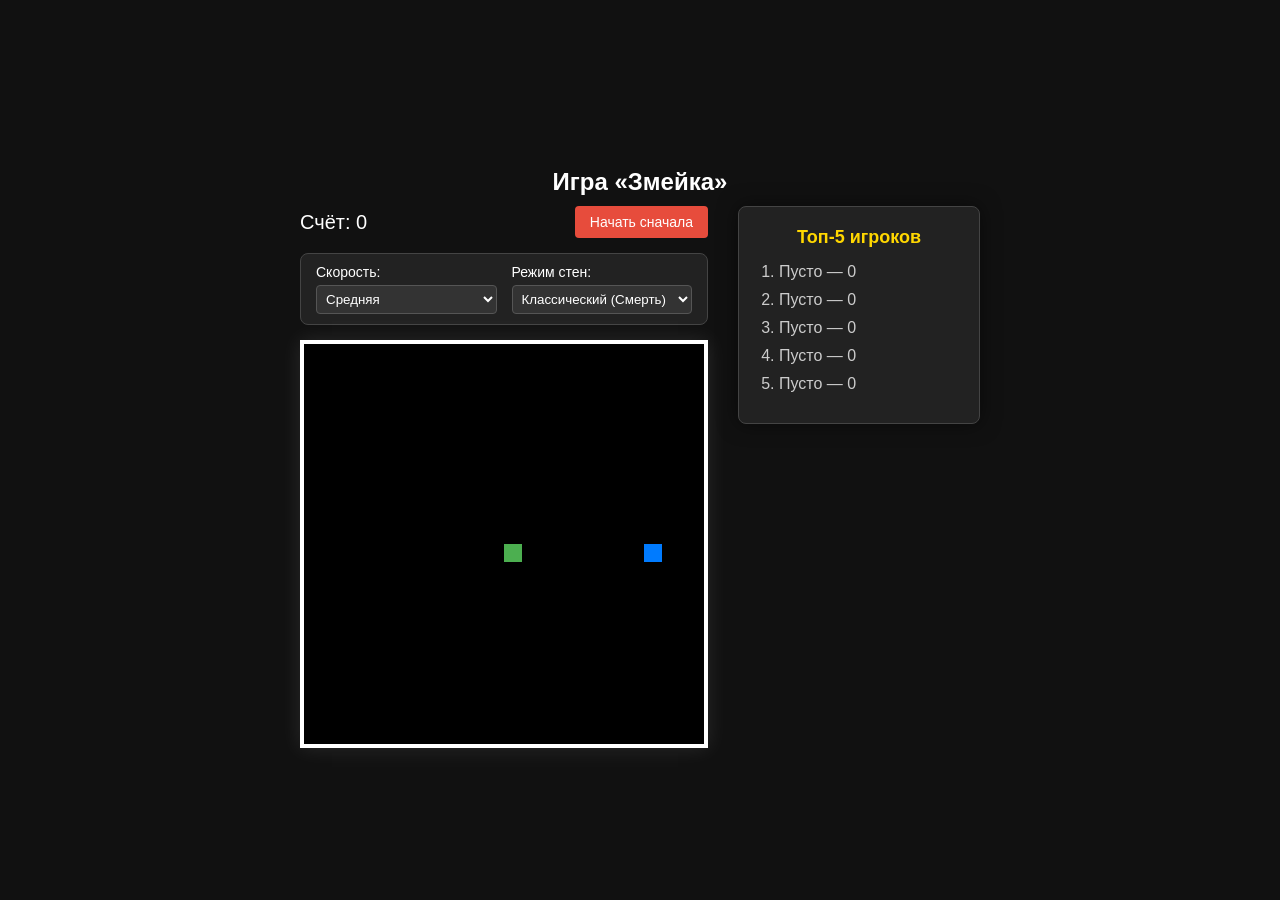
==== index.html @ d4bdb7f7 "Rename snake.html to index.html" ====
<!DOCTYPE html>
<html lang="ru" />

<head>
    <meta charset="UTF-8" />
    <meta name="viewport" content="width=device-width, initial-scale=1.0" />
    <title>Игра Змейка</title>
    <link rel="stylesheet" href="style.css" />
</head>

<body>
    <h1>Игра «Змейка»</h1>

    <div class="main-container">
        <!-- Левая панель: настройки и игра -->
        <div class="game-area">
            <div class="scoreboard">
                <div id="score">Счёт: 0</div>
                <button id="resetBtn">Начать сначала</button>
            </div>

            <div class="controls">
                <label>Скорость:
                    <select id="speedSelect">
                        <option value="150">Низкая</option>
                        <option value="100" selected>Средняя</option>
                        <option value="60">Высокая</option>
                    </select>
                </label>
                <label>Режим стен:
                    <select id="wallSelect">
                        <option value="classic" selected>Классический (Смерть)</option>
                        <option value="portal">Сквозь стену</option>
                        <option value="random">Случайная стена</option>
                    </select>
                </label>
            </div>

            <canvas id="gameCanvas" width="400" height="400"></canvas>
        </div>

        <!-- Правая панель: Таблица рекордов -->
        <div class="leaderboard">
            <h2>Топ-5 игроков</h2>
            <ol id="recordsList">
                <li>Пусто — 0</li>
                <li>Пусто — 0</li>
                <li>Пусто — 0</li>
                <li>Пусто — 0</li>
                <li>Пусто — 0</li>
            </ol>
        </div>
    </div>

    <script src="script.js"></script>
</body>
---- style.css ----
body {
    background-color: #111;
    color: white;
    font-family: Arial, sans-serif;
    display: flex;
    flex-direction: column;
    align-items: center;
    justify-content: center;
    height: 100vh;
    margin: 0;
    overflow: hidden;
}

h1 {
    margin-bottom: 10px;
    font-size: 24px;
}

.main-container {
    display: flex;
    gap: 30px;
    align-items: flex-start;
}

.game-area {
    display: flex;
    flex-direction: column;
    align-items: center;
}

.scoreboard {
    font-size: 20px;
    margin-bottom: 15px;
    display: flex;
    justify-content: space-between;
    align-items: center;
    width: 100%;
}

#resetBtn {
    background-color: #e74c3c;
    color: white;
    border: none;
    padding: 8px 15px;
    font-size: 14px;
    border-radius: 4px;
    cursor: pointer;
    transition: background 0.2s;
}

#resetBtn:hover {
    background-color: #c0392b;
}

#resetBtn:focus {
    outline: none;
}

.controls {
    margin-bottom: 15px;
    display: flex;
    gap: 15px;
    background: #222;
    padding: 10px 15px;
    border-radius: 8px;
    border: 1px solid #444;
    width: 100%;
    box-sizing: border-box;
}

label {
    font-size: 14px;
    display: flex;
    flex-direction: column;
    gap: 5px;
    flex: 1;
}

select {
    background: #333;
    color: white;
    border: 1px solid #555;
    padding: 5px;
    border-radius: 4px;
    cursor: pointer;
}

select:focus {
    outline: none;
    border-color: #4CAF50;
}

canvas {
    border: 4px solid #fff;
    background-color: #000;
    box-shadow: 0 0 20px rgba(255, 255, 255, 0.1);
}

/* Стили таблицы рекордов */
.leaderboard {
    background: #222;
    border: 1px solid #444;
    border-radius: 8px;
    padding: 20px;
    width: 200px;
    box-shadow: 0 0 20px rgba(0, 0, 0, 0.5);
}

.leaderboard h2 {
    font-size: 18px;
    margin-top: 0;
    margin-bottom: 15px;
    text-align: center;
    color: #FFD700;
}

.leaderboard ol {
    padding-left: 20px;
    margin: 0;
}

.leaderboard li {
    font-size: 16px;
    margin-bottom: 10px;
    color: #ccc;
}
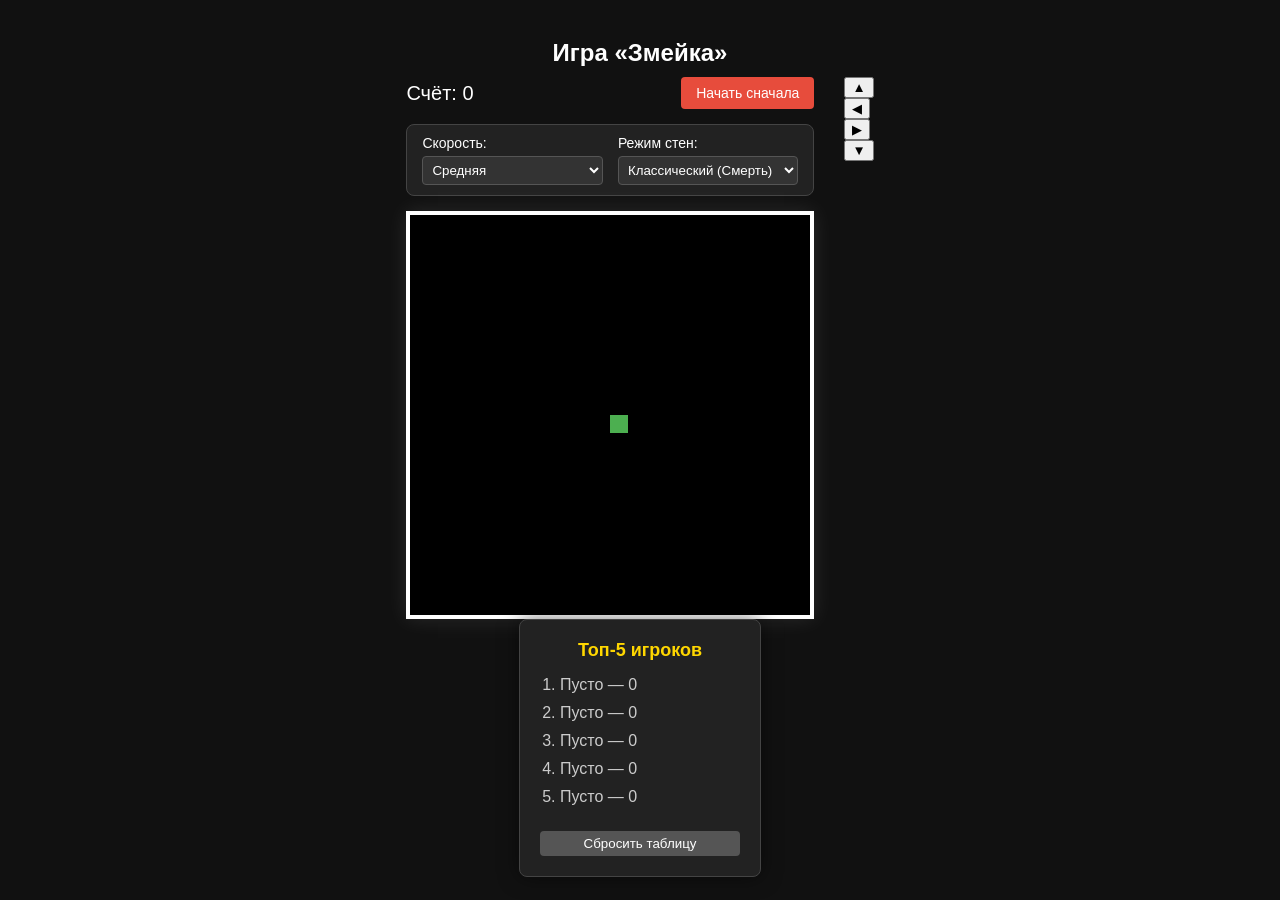
==== commit d9df8cd7: "Update index.html" ====
--- a/index.html
+++ b/index.html
@@ -35,21 +35,30 @@
                     </select>
                 </label>
             </div>
-
             <canvas id="gameCanvas" width="400" height="400"></canvas>
         </div>
 
-        <!-- Правая панель: Таблица рекордов -->
-        <div class="leaderboard">
-            <h2>Топ-5 игроков</h2>
-            <ol id="recordsList">
-                <li>Пусто — 0</li>
-                <li>Пусто — 0</li>
-                <li>Пусто — 0</li>
-                <li>Пусто — 0</li>
-                <li>Пусто — 0</li>
-            </ol>
+        <div id="mobileJoystick">
+            <div class="row"><button id="btnUp">▲</button></div>
+            <div class="row">
+                <button id="btnLeft">◀</button>
+                <div class="spacer"></div>
+                <button id="btnRight">▶</button>
+            </div>
+            <div class="row"><button id="btnDown">▼</button></div>
         </div>
+    </div>
+    <!-- Правая панель: Таблица рекордов -->
+    <div class="leaderboard">
+        <h2>Топ-5 игроков</h2>
+        <ol id="recordsList">
+            <li>Пусто — 0</li>
+            <li>Пусто — 0</li>
+            <li>Пусто — 0</li>
+            <li>Пусто — 0</li>
+            <li>Пусто — 0</li>
+        </ol>
+    </div>
     </div>
 
     <script src="script.js"></script>
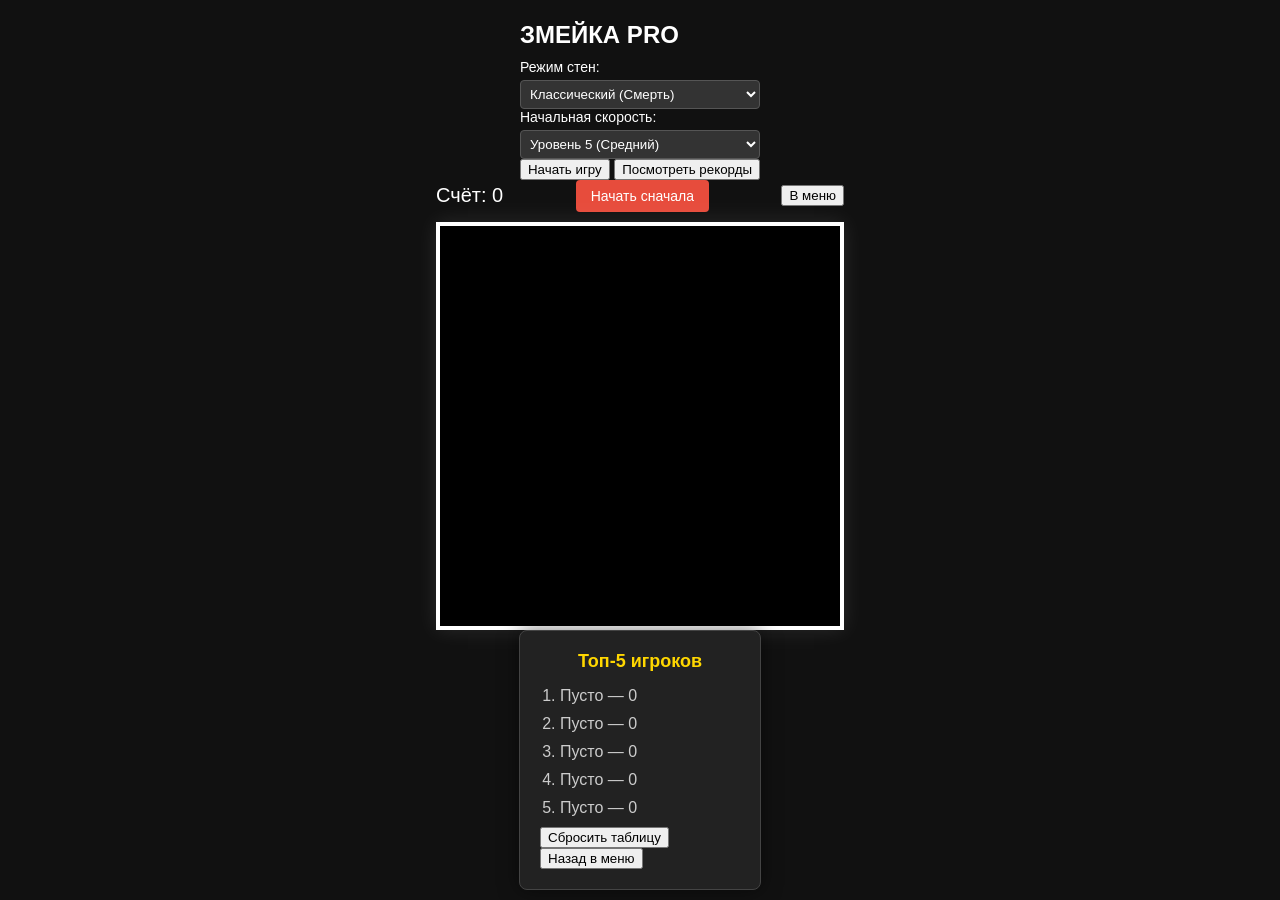
==== commit f6e5315d: "Update index.html" ====
--- a/index.html
+++ b/index.html
@@ -1,43 +1,59 @@
 <!DOCTYPE html>
-<html lang="ru" />
+<html lang="ru">
 
 <head>
     <meta charset="UTF-8" />
     <meta name="viewport" content="width=device-width, initial-scale=1.0" />
-    <title>Игра Змейка</title>
+    <title>Игра Змейка PRO</title>
     <link rel="stylesheet" href="style.css" />
 </head>
 
 <body>
-    <h1>Игра «Змейка»</h1>
 
-    <div class="main-container">
-        <!-- Левая панель: настройки и игра -->
+    <!-- ГЛАВНОЕ МЕНЮ ИГРЫ -->
+    <div id="mainMenu" class="menu-container">
+        <h1>ЗМЕЙКА PRO</h1>
+
+        <div class="menu-options">
+            <label>Режим стен:
+                <select id="wallSelectMenu">
+                    <option value="classic" selected>Классический (Смерть)</option>
+                    <option value="portal">Сквозь стену</option>
+                    <option value="random">Случайная стена</option>
+                </select>
+            </label>
+            <label>Начальная скорость:
+                <select id="speedSelectMenu">
+                    <option value="200">Уровень 1 (Детский)</option>
+                    <option value="175">Уровень 2</option>
+                    <option value="150">Уровень 3</option>
+                    <option value="130">Уровень 4</option>
+                    <option value="110" selected>Уровень 5 (Средний)</option>
+                    <option value="95">Уровень 6</option>
+                    <option value="80">Уровень 7</option>
+                    <option value="70">Уровень 8</option>
+                    <option value="60">Уровень 9 (Хардкор)</option>
+                    <option value="50">Уровень 10 (Безумие)</option>
+                </select>
+            </label>
+        </div>
+
+        <button id="startGameBtn" class="btn primary-btn">Начать игру</button>
+        <button id="viewRecordsBtn" class="btn">Посмотреть рекорды</button>
+    </div>
+
+    <!-- ИГРОВОЙ ЭКРАН (Изначально скрыт) -->
+    <div id="gameScreen" class="main-container hidden">
         <div class="game-area">
             <div class="scoreboard">
                 <div id="score">Счёт: 0</div>
                 <button id="resetBtn">Начать сначала</button>
-            </div>
-
-            <div class="controls">
-                <label>Скорость:
-                    <select id="speedSelect">
-                        <option value="150">Низкая</option>
-                        <option value="100" selected>Средняя</option>
-                        <option value="60">Высокая</option>
-                    </select>
-                </label>
-                <label>Режим стен:
-                    <select id="wallSelect">
-                        <option value="classic" selected>Классический (Смерть)</option>
-                        <option value="portal">Сквозь стену</option>
-                        <option value="random">Случайная стена</option>
-                    </select>
-                </label>
+                <button id="exitToMenuBtn">В меню</button>
             </div>
             <canvas id="gameCanvas" width="400" height="400"></canvas>
         </div>
 
+        <!-- Виртуальный джойстик -->
         <div id="mobileJoystick">
             <div class="row"><button id="btnUp">▲</button></div>
             <div class="row">
@@ -48,18 +64,24 @@
             <div class="row"><button id="btnDown">▼</button></div>
         </div>
     </div>
-    <!-- Правая панель: Таблица рекордов -->
-    <div class="leaderboard">
-        <h2>Топ-5 игроков</h2>
-        <ol id="recordsList">
-            <li>Пусто — 0</li>
-            <li>Пусто — 0</li>
-            <li>Пусто — 0</li>
-            <li>Пусто — 0</li>
-            <li>Пусто — 0</li>
-        </ol>
-    </div>
+
+    <!-- ОКНО РЕКОРДОВ (Модальное) -->
+    <div id="recordsOverlay" class="overlay hidden">
+        <div class="leaderboard">
+            <h2>Топ-5 игроков</h2>
+            <ol id="recordsList">
+                <li>Пусто — 0</li>
+                <li>Пусто — 0</li>
+                <li>Пусто — 0</li>
+                <li>Пусто — 0</li>
+                <li>Пусто — 0</li>
+            </ol>
+            <button id="clearRecordsBtn" class="btn danger-btn">Сбросить таблицу</button>
+            <button id="closeRecordsBtn" class="btn primary-btn">Назад в меню</button>
+        </div>
     </div>
 
     <script src="script.js"></script>
 </body>
+
+</html>
--- a/style.css
+++ b/style.css
@@ -9,16 +9,20 @@
     height: 100vh;
     margin: 0;
     overflow: hidden;
+    touch-action: manipulation;
+    user-select: none;
+    -webkit-user-select: none;
 }
 
 h1 {
+    margin-top: 10px;
     margin-bottom: 10px;
     font-size: 24px;
 }
 
 .main-container {
     display: flex;
-    gap: 30px;
+    gap: 20px;
     align-items: flex-start;
 }
 
@@ -30,7 +34,7 @@
 
 .scoreboard {
     font-size: 20px;
-    margin-bottom: 15px;
+    margin-bottom: 10px;
     display: flex;
     justify-content: space-between;
     align-items: center;
@@ -45,11 +49,10 @@
     font-size: 14px;
     border-radius: 4px;
     cursor: pointer;
-    transition: background 0.2s;
 }
 
 #resetBtn:hover {
-    background-color: #c0392b;
+    background-color: #7a2117;
 }
 
 #resetBtn:focus {
@@ -57,11 +60,11 @@
 }
 
 .controls {
-    margin-bottom: 15px;
+    margin-bottom: 10px;
     display: flex;
-    gap: 15px;
+    gap: 10px;
     background: #222;
-    padding: 10px 15px;
+    padding: 8px 12px;
     border-radius: 8px;
     border: 1px solid #444;
     width: 100%;
@@ -94,6 +97,9 @@
     border: 4px solid #fff;
     background-color: #000;
     box-shadow: 0 0 20px rgba(255, 255, 255, 0.1);
+    max-width: 90vw;
+    /* Адаптируем холст под экран */
+    max-height: 90vw;
 }
 
 /* Стили таблицы рекордов */
@@ -124,3 +130,62 @@
     margin-bottom: 10px;
     color: #ccc;
 }
+
+/* Стили мобильного джойстика */
+#mobileJoystick {
+    display: none;
+    /* По умолчанию скрыт на ПК */
+    flex-direction: column;
+    align-items: center;
+    margin-top: 15px;
+    gap: 5px;
+}
+
+.row {
+    display: flex;
+    gap: 5px;
+}
+
+#mobileJoystick button {
+    width: 60px;
+    height: 55px;
+    background: #333;
+    border: 2px solid #555;
+    color: white;
+    font-size: 20px;
+    border-radius: 10px;
+    cursor: pointer;
+    display: flex;
+    align-items: center;
+    justify-content: center;
+    /* Убираем задержку клика на смартфонах */
+    touch-action: manipulation;
+}
+
+#mobileJoystick button:active {
+    background: #4CAF50;
+    border-color: #fff;
+}
+
+.spacer {
+    width: 60px;
+}
+
+/* Медиа-запрос: перестраиваем интерфейс для экранов смартфонов */
+@media (max-width: 768px) {
+    .main-container {
+        flex-direction: column;
+        align-items: center;
+        gap: 15px;
+    }
+
+    .leaderboard {
+        width: 90vw;
+        box-sizing: border-box;
+    }
+
+    #mobileJoystick {
+        display: flex;
+        /* Показываем джойстик на телефонах */
+    }
+}
